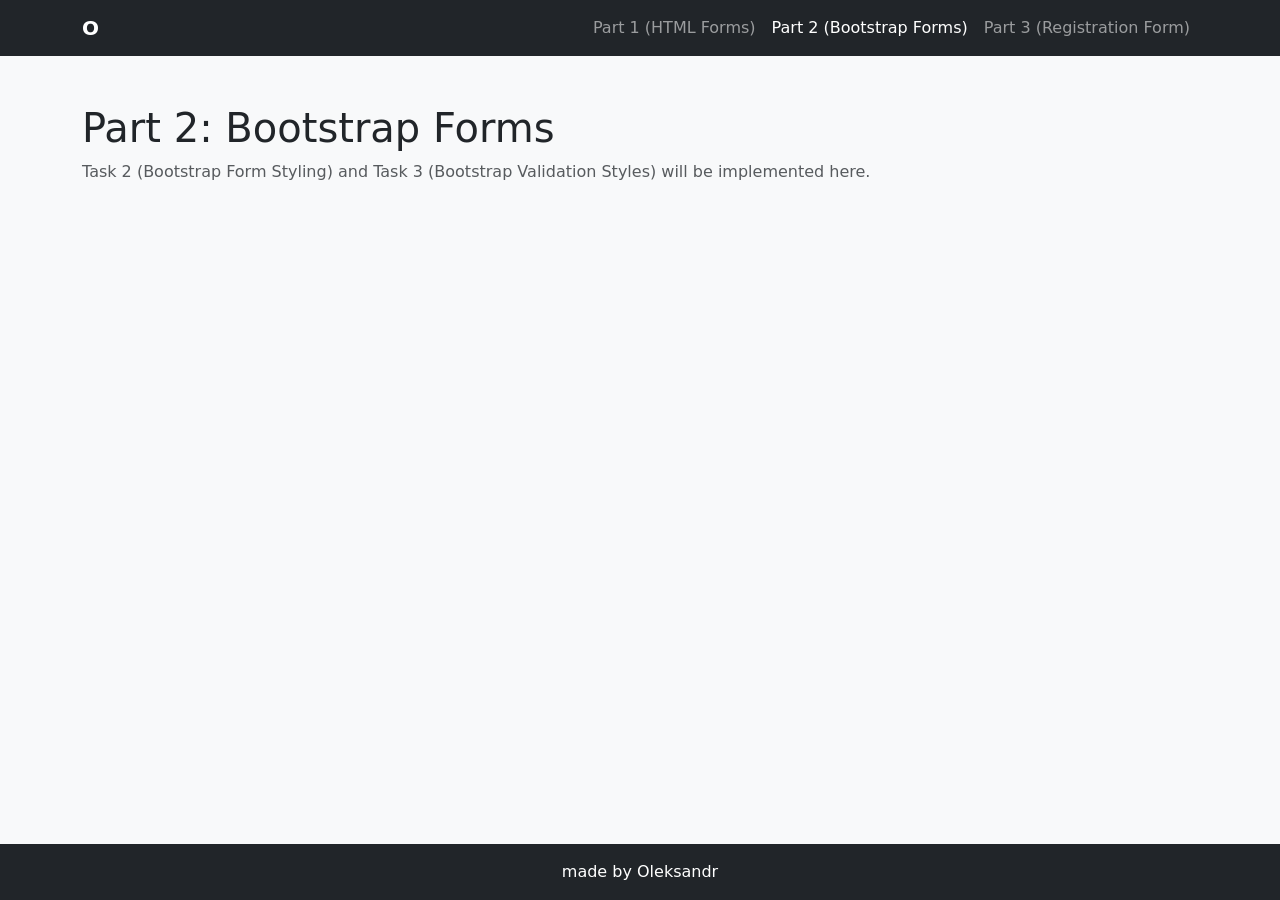
==== task2.html @ 75761a71 "add project skeleton" ====
<!DOCTYPE html>
<html lang="en">
<head>
    <meta charset="UTF-8">
    <meta name="viewport" content="width=device-width, initial-scale=1.0">
    <title>Assignment 4 Part 2: Bootstrap Forms</title>
    <link href="https://cdn.jsdelivr.net/npm/bootstrap@5.3.3/dist/css/bootstrap.min.css" rel="stylesheet">
    <link rel="stylesheet" href="styles.css">
</head>
<body>

    <nav class="navbar navbar-expand-lg navbar-dark bg-dark">
        <div class="container">
            <a class="navbar-brand fw-bold" href="index.html">O</a>
            <button class="navbar-toggler" type="button" data-bs-toggle="collapse" data-bs-target="#navMenu">
                <span class="navbar-toggler-icon"></span>
            </button>
            <div class="collapse navbar-collapse" id="navMenu">
                <ul class="navbar-nav ms-auto">
                    <li class="nav-item">
                        <a class="nav-link" href="index.html">Part 1 (HTML Forms)</a>
                    </li>
                    <li class="nav-item">
                        <a class="nav-link active" href="task2.html">Part 2 (Bootstrap Forms)</a>
                    </li>
                    <li class="nav-item">
                        <a class="nav-link" href="task4.html">Part 3 (Registration Form)</a>
                    </li>
                </ul>
            </div>
        </div>
    </nav>

    <main class="container my-5">
        <h1>Part 2: Bootstrap Forms</h1>
        <p class="text-muted">Task 2 (Bootstrap Form Styling) and Task 3 (Bootstrap Validation Styles) will be implemented here.</p>
    </main>

    <footer class="bg-dark text-white text-center py-3 mt-auto">
        <p class="mb-0">made by Oleksandr</p>
    </footer>

    <script src="https://cdn.jsdelivr.net/npm/bootstrap@5.3.3/dist/js/bootstrap.bundle.min.js"></script>
</body>
</html>
---- styles.css ----
body {
    min-height: 100vh;
    display: flex;
    flex-direction: column;
    background-color: #f8f9fa;
}

main {
    flex: 1;
}

.custom-card {
    background: #ffffff;
    border-radius: 8px;
    padding: 30px;
    box-shadow: 0 4px 12px rgba(0, 0, 0, 0.05);
}
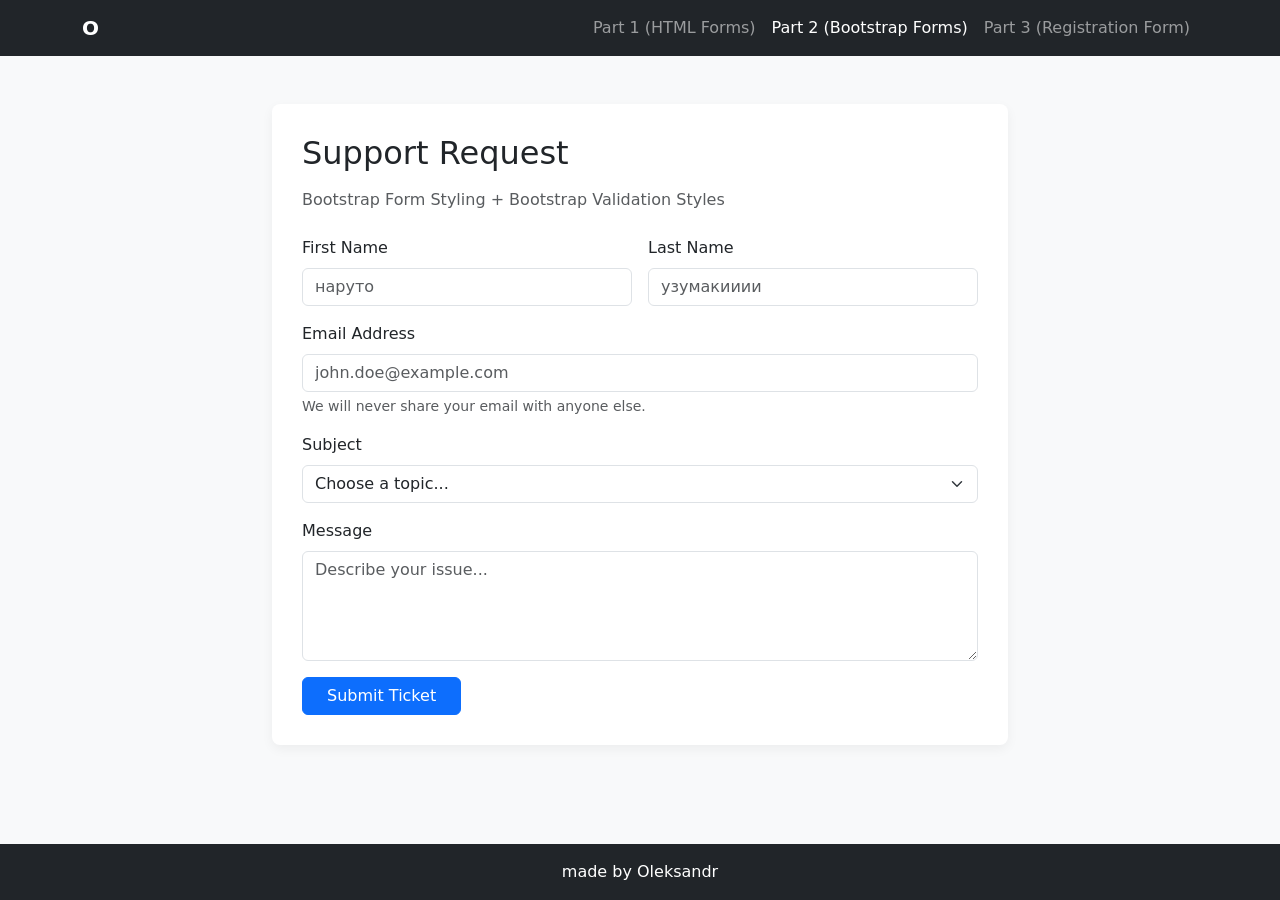
==== commit 3660eb60: "add comprehensive registration form with validation etc" ====
--- a/task2.html
+++ b/task2.html
@@ -32,8 +32,63 @@
     </nav>
 
     <main class="container my-5">
-        <h1>Part 2: Bootstrap Forms</h1>
-        <p class="text-muted">Task 2 (Bootstrap Form Styling) and Task 3 (Bootstrap Validation Styles) will be implemented here.</p>
+        <div class="row justify-content-center">
+            <div class="col-lg-8">
+                <div class="custom-card">
+                    <h2 class="mb-3">Support Request</h2>
+                    <p class="text-muted mb-4">Bootstrap Form Styling + Bootstrap Validation Styles</p>
+
+                    <form class="needs-validation" novalidate id="supportForm">
+                        <div class="row g-3">
+                            <div class="col-md-6">
+                                <label for="firstName" class="form-label">First Name</label>
+                                <input type="text" class="form-control" id="firstName" placeholder="наруто" required>
+                                <div class="valid-feedback">Looks good!</div>
+                                <div class="invalid-feedback">First name is required.</div>
+                            </div>
+
+                            <div class="col-md-6">
+                                <label for="lastName" class="form-label">Last Name</label>
+                                <input type="text" class="form-control" id="lastName" placeholder="узумакииии" required>
+                                <div class="valid-feedback">Looks good!</div>
+                                <div class="invalid-feedback">Last name is required.</div>
+                            </div>
+
+                            <div class="col-12">
+                                <label for="supportEmail" class="form-label">Email Address</label>
+                                <input type="email" class="form-control" id="supportEmail" placeholder="john.doe@example.com" required>
+                                <div class="form-text">We will never share your email with anyone else.</div>
+                                <div class="valid-feedback">Looks good!</div>
+                                <div class="invalid-feedback">Please enter a valid email address.</div>
+                            </div>
+
+                            <div class="col-12">
+                                <label for="topic" class="form-label">Subject</label>
+                                <select class="form-select" id="topic" required>
+                                    <option value="" selected disabled>Choose a topic...</option>
+                                    <option value="technical">Technical Support</option>
+                                    <option value="billing">Billing Inquiry</option>
+                                    <option value="general">General Question</option>
+                                </select>
+                                <div class="valid-feedback">Looks good!</div>
+                                <div class="invalid-feedback">Please select a subject.</div>
+                            </div>
+
+                            <div class="col-12">
+                                <label for="inquiryMessage" class="form-label">Message</label>
+                                <textarea class="form-control" id="inquiryMessage" rows="4" placeholder="Describe your issue..." required></textarea>
+                                <div class="valid-feedback">Looks good!</div>
+                                <div class="invalid-feedback">Please write your message.</div>
+                            </div>
+
+                            <div class="col-12">
+                                <button type="submit" class="btn btn-primary px-4">Submit Ticket</button>
+                            </div>
+                        </div>
+                    </form>
+                </div>
+            </div>
+        </div>
     </main>
 
     <footer class="bg-dark text-white text-center py-3 mt-auto">
@@ -41,5 +96,15 @@
     </footer>
 
     <script src="https://cdn.jsdelivr.net/npm/bootstrap@5.3.3/dist/js/bootstrap.bundle.min.js"></script>
+    <script>
+        const form = document.getElementById('supportForm');
+        form.addEventListener('submit', function (event) {
+            if (!form.checkValidity()) {
+                event.preventDefault();
+                event.stopPropagation();
+            }
+            form.classList.add('was-validated');
+        });
+    </script>
 </body>
 </html>
